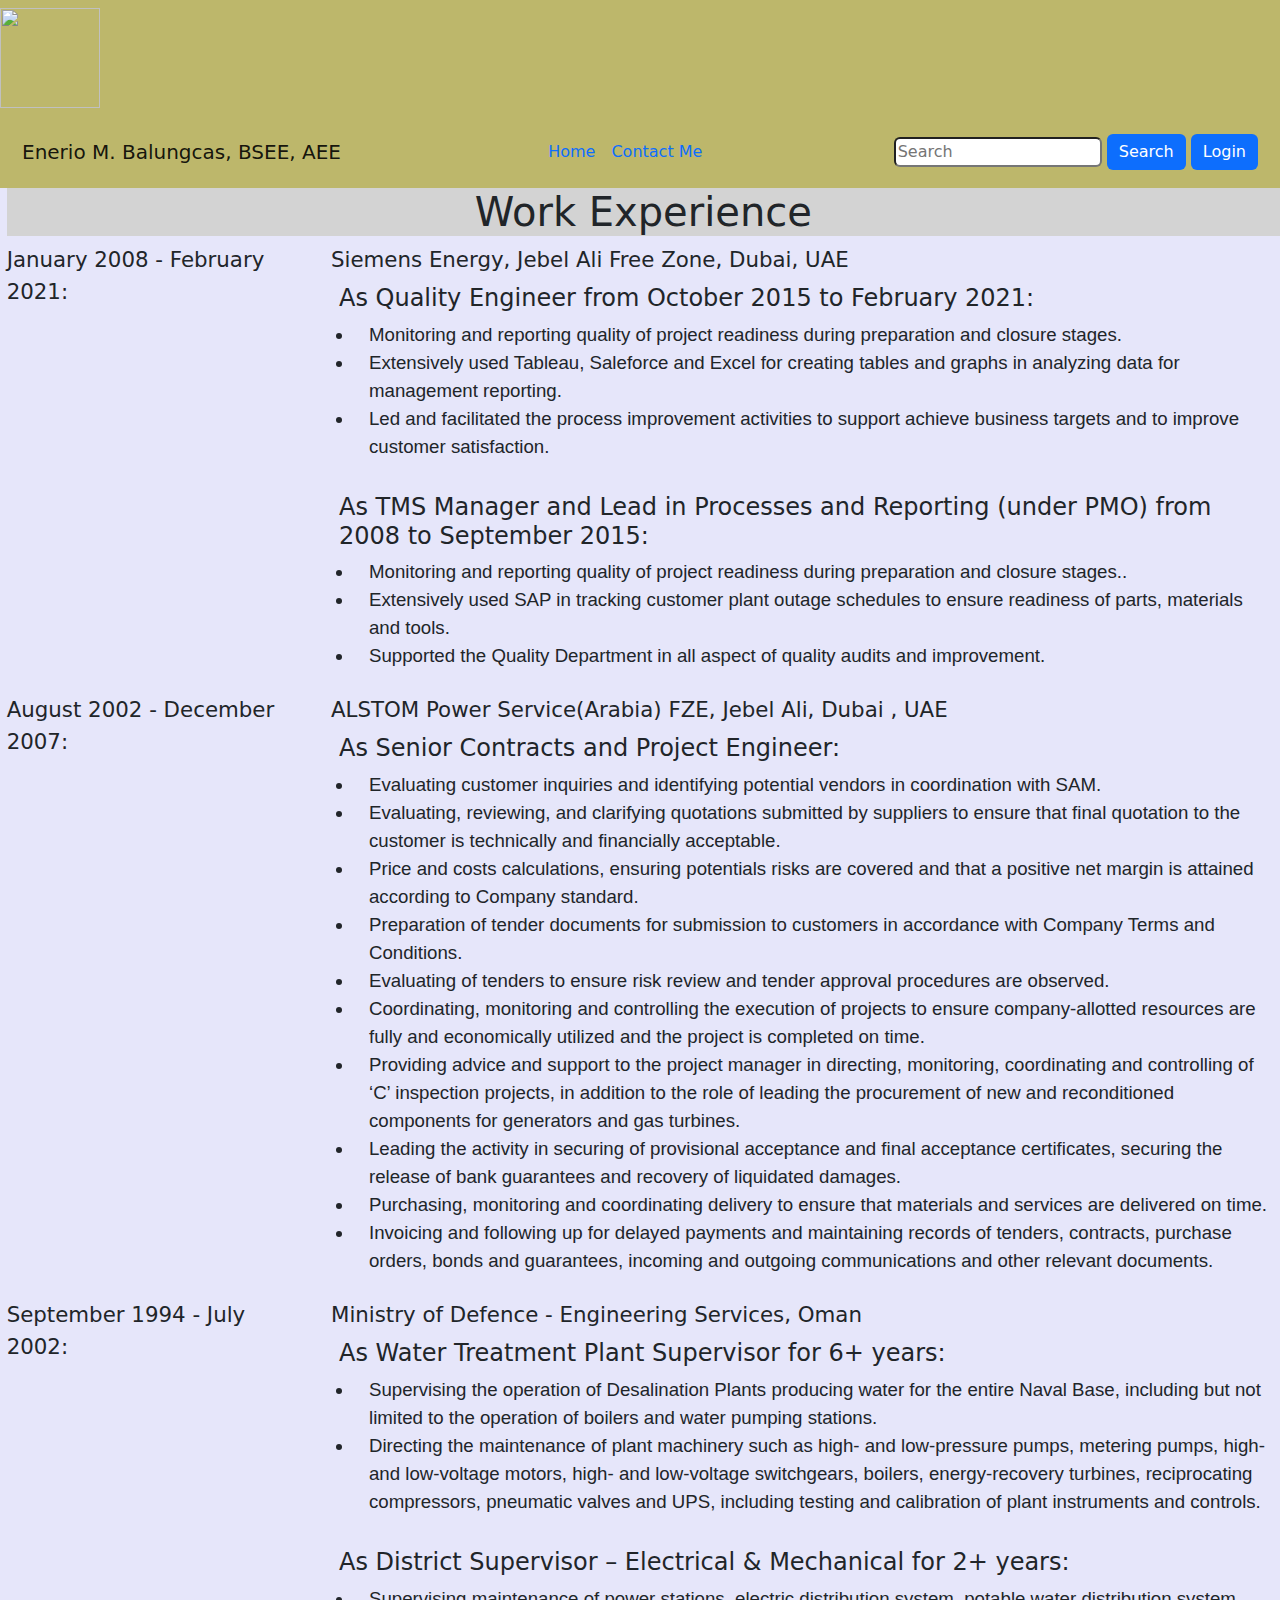
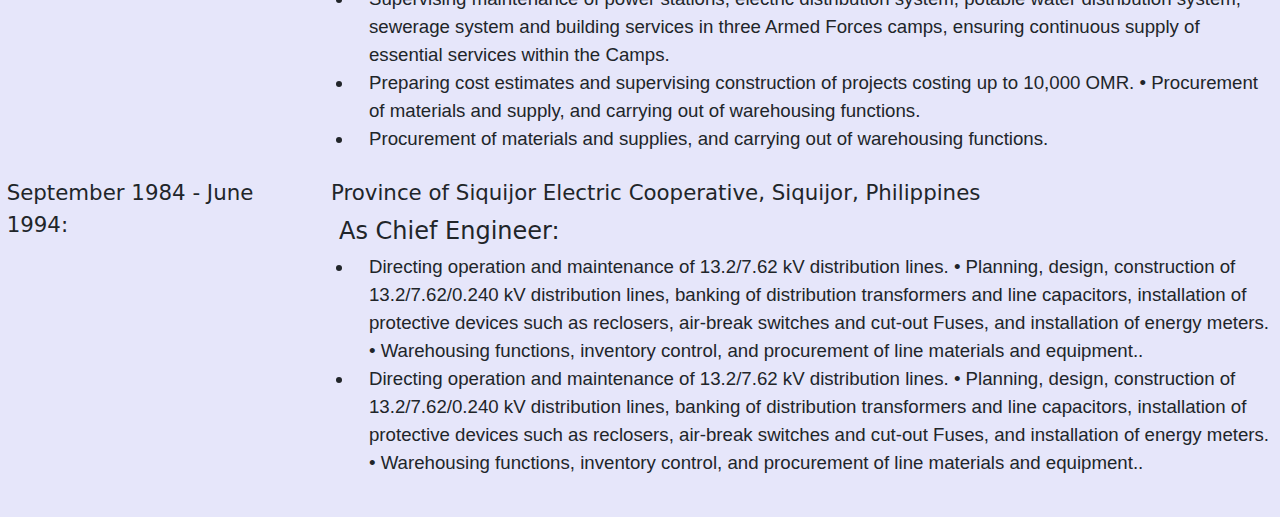
==== WD11_EXERCISE9_Page1.html @ 57a3fbba "Add files via upload" ====
<!DOCTYPE html>
<html lang="en">
<head>
    <meta charset="UTF-8">
    <meta http-equiv="X-UA-Compatible" content="IE=edge">
    <meta name="viewport" content="width=device-width, initial-scale=1.0">
    <title>Enerio Balungcas: Work Experience</title>
    <link rel="stylesheet" href="css/bootstrap.css">
    <link rel="stylesheet" href="cssExercise09.css">
</head>
<body>
    <div class="navbar bg-khaki">
        <img src="img/Me.jpg" style="width: 100px; height: 100px; ">
    </div>
    <div class="bg-khaki sticky-top">
    <nav class="container-fluid navbar navbar-expand-lg bg-transparent">
        <!--Container for Navigation Bar; declare class as container-fluid to fill the whole viewport-->
        <div class="container-fluid d-flex bg-transparent " style="margin: 0 10px;">
            <div class="navbar bg-transparent"> 
                <a class="navbar navbar-brand" href="">Enerio M. Balungcas, BSEE, AEE</a>
            </div>
            <div class=" navbar  bg-transparent d-flex justify-content:space-between">
                <!-- <div class="navbar-nav"> -->
                    <ul class="navbar-nav justify-content:space-between">
                        <!--Main Menu Item 1-->
                        <li class="nav-item">
                            <a class=" nav-link nav" href="WD11_EXERCISE9_BALUNGCAS.html">Home</a>
                        </li>
                         <!--Main Menu Item 2-->
                        <li class="nav-item">
                            <a class="nav-link nav" href="WD11_EXERCISE9_Page2.html" >Contact Me</a>
                        </li>
                    </ul>
               <!--  </div>  -->               
            </div>
            <div class="navbar bg-transparent" style="float:right">
            <form class="form-inline">
                <input class="rounded" type="search" placeholder="Search" aria-label="Search"></input>
                <button class="btn rounded border-0 btn-primary" type="submit" >Search</button>
                <button class="btn rounded border-0 btn-primary">Login</button>
            </form>
            </div>
        </div>
    </nav>
    </div>
    <div style="margin-left:5pt">
        <h1 style="text-align: center; background-color: lightgrey;">Work Experience</h1>
        <div class="table">
            <!--SIEMENS-->
            <div class="row">
                <div class="col-lg-3 timeLine">
                    January 2008 - February 2021:
                </div>
                <div class="col-lg-9 timeLine">
                   Siemens Energy, Jebel Ali Free Zone, Dubai, UAE
                        <ul class="listMargin">
                            <h4>As Quality Engineer from October 2015 to February 2021:</h4>
                            <li>
                                Monitoring and reporting quality of project readiness during preparation and closure stages.
                            </li>
                            <li>
                                Extensively used Tableau, Saleforce and Excel for creating tables and graphs in analyzing data for management reporting.
                            </li>
                            <li>
                                Led and facilitated the process improvement activities to support achieve business targets and to improve customer satisfaction.
                            </li>
                            <br>
                            <h4> As TMS Manager and Lead in Processes and Reporting (under PMO) from 2008 to September 2015:</h4>
                            <li>
                                Monitoring and reporting quality of project readiness during preparation and closure stages..
                            </li>
                            <li>
                                Extensively used SAP in tracking customer plant outage schedules to ensure readiness of parts, materials and tools.
                            </li>
                            <li>
                                Supported the Quality Department in all aspect of quality audits and improvement.
                            </li>
                            
                        </ul>
                
                </div>
            </div>
             <!--ALSTOM-->
            <div class="row">
                <div class="col-lg-3 timeLine">
                    August 2002 - December 2007:
                </div>
                <div class="col-lg-9 timeLine">
                    ALSTOM Power Service(Arabia) FZE, Jebel Ali, Dubai , UAE
                        <ul class="listMargin">
                            <h4>As Senior Contracts and Project Engineer:</h4>
                            <li>
                                Evaluating customer inquiries and identifying potential vendors in coordination with SAM.   
                            </li>
                            <li>
                                Evaluating, reviewing, and clarifying quotations submitted by suppliers to ensure that final quotation to the customer is technically and financially acceptable. 
                            </li>
                            <li>
                                Price and costs calculations, ensuring potentials risks are covered and that a positive net margin is attained according to Company standard.
                            </li>
                            <li>
                                Preparation of tender documents for submission to customers in accordance with Company Terms and Conditions. 
                            </li>
                            <li>
                                Evaluating of tenders to ensure risk review and tender approval procedures are observed. 
                            </li>
                            <li>
                                Coordinating, monitoring and controlling the execution of projects to ensure company-allotted resources are fully and economically utilized and the project is completed on time.
                            </li>
                            <li>
                                Providing advice and support to the project manager in directing, monitoring, coordinating and controlling of ‘C’ inspection projects, in addition to the role of leading the procurement of new and reconditioned components for generators and gas turbines. 
                            </li>
                            <li>
                                Leading the activity in securing of provisional acceptance and final acceptance certificates, securing the release of bank guarantees and recovery of liquidated damages. 
                            </li>
                            <li>
                                Purchasing, monitoring and coordinating delivery to ensure that materials and services are delivered on time.
                            </li>
                            <li>
                                Invoicing and following up for delayed payments and maintaining records of tenders, contracts, purchase orders, bonds and guarantees, incoming and outgoing communications and other relevant documents.
                            </li>
                            
                        </ul>
                
                </div>
            </div>
                 <!--MINISTRY OF DEFENCE-->
            <div class="row">
                <div class="col-lg-3 timeLine">
                    September 1994 - July 2002:
                </div>
                <div class="col-lg-9 timeLine">
                    Ministry of Defence - Engineering Services, Oman 
                        <ul class="listMargin">
                            <h4>As Water Treatment Plant Supervisor for 6+ years:</h4>
                            <li>
                                Supervising the operation of Desalination Plants producing water for the entire Naval Base, including but not limited to the operation of boilers and water pumping stations.
                           </li>
                            <li>
                                Directing the maintenance of plant machinery such as high- and low-pressure pumps, metering pumps, high- and low-voltage motors, high- and low-voltage switchgears, boilers, energy-recovery turbines, reciprocating compressors, pneumatic valves and UPS, including testing and calibration of plant instruments and controls.
                            </li>
                            <br>
                            <h4> As District Supervisor – Electrical & Mechanical for 2+ years:</h4>
                            <li>
                                Supervising maintenance of power stations, electric distribution system, potable water distribution system, sewerage system and building services in three Armed Forces camps, ensuring continuous supply of essential services within the Camps.
                            </li>
                            <li>
                                Preparing cost estimates and supervising construction of projects costing up to 10,000 OMR. • Procurement of materials and supply, and carrying out of warehousing functions.
                            </li>
                            <li>
                                Procurement of materials and supplies, and carrying out of warehousing functions.
                            </li>
  
                        </ul>
                    
                </div>
            </div>
    
             <!--PROSIELCO-->
            <div class="row">
                <div class="col-lg-3 timeLine">
                    September 1984 - June 1994:
                </div>
                <div class="col-lg-9 timeLine">
                    Province of Siquijor Electric Cooperative, Siquijor, Philippines
                        <ul class="listMargin">
                            <h4>As Chief Engineer:</h4>
                            <li>
                                Directing operation and maintenance of 13.2/7.62 kV distribution lines. • Planning, design, construction of 13.2/7.62/0.240 kV distribution lines, banking of distribution transformers and line capacitors, installation of protective devices such as reclosers, air-break switches and cut-out Fuses, and installation of energy meters. • Warehousing functions, inventory control, and procurement of line materials and equipment..
                            </li>
                            <li>
                                Directing operation and maintenance of 13.2/7.62 kV distribution lines. • Planning, design, construction of 13.2/7.62/0.240 kV distribution lines, banking of distribution transformers and line capacitors, installation of protective devices such as reclosers, air-break switches and cut-out Fuses, and installation of energy meters. • Warehousing functions, inventory control, and procurement of line materials and equipment..
                            </li>
                           
                
                </div>
            </div>
            
        </div>
    </div>
 
</body>
</html>
---- cssExercise09.css ----
body{
    background-color: lavender;
    background-repeat: no-repeat;
    background-attachment: fixed;
    background-size: 100%;
}
.sectionHeading {
    font-size:30pt;
    font-family: Arial, Helvetica, sans-serif;
    font-weight: bolder;
    font-style: normal;
}
.subSection {
    height: auto;
    width:100%;
    background-color:rgb(202, 220, 243);
    padding-top: 5px;
    padding-bottom: 5px;
    margin-left: 5px;
}
.subSectionHeading{
    font-family: 'Times New Roman', Times, serif;
    font-size: 24pt;
    margin-left: 10px;
    font-weight: bold;
}
.subSectionData{
    margin-left: 50px;
    font-size: 20pt;
    color: blue;
}
.introduction {
    font-family: cursive;
    font-size: 26px;
    color: rgb(30, 30, 247);
}
.shortProfile{
    font-family:cursive;
    font-size: 18pt;
    color:black;
}
.iconSize{
    width: 20px;
    height: 20px;
}
.shortProfile ul{
    list-style: none;
}
  
.shortProfile ul li::before {
      
    /* \25AA is the CSS Code/unicode for a square */
    content: "\25AA";  
    color: black; 
    display: inline-block; 
    width: 1em;
    margin-left: -0.9em;
    font-weight: bold;
    font-size:2em;
}
.listMargin li{
    margin-left: 15px;
    padding-left: 15px;
    font-size: 14pt;
    font-family:'Segoe UI', Tahoma, Geneva, Verdana, sans-serif;
    font-weight:lighter;

}
.timeLine{
    font-size: 16pt;
}
.formContact{
    text-align: center;
    width: 100%;
    margin: auto;
    display: flex;
    justify-content: center;
    background-color: aliceblue;

}
.formSize{
    height: 600px;
    width: 800px;
}

#footer{
 
    width: 100%;
    height:80px;
    margin-left: 5px;
    background-color: black;
    color: white;
}
#linkImageDimension{
    width: 50px;
    height: 40px;
}
.bg-khaki{
    background-color: darkkhaki;
}
.modalBackdrop{
    background: url("img/stopIcon.jfif");
    background-repeat: no-repeat;
 }
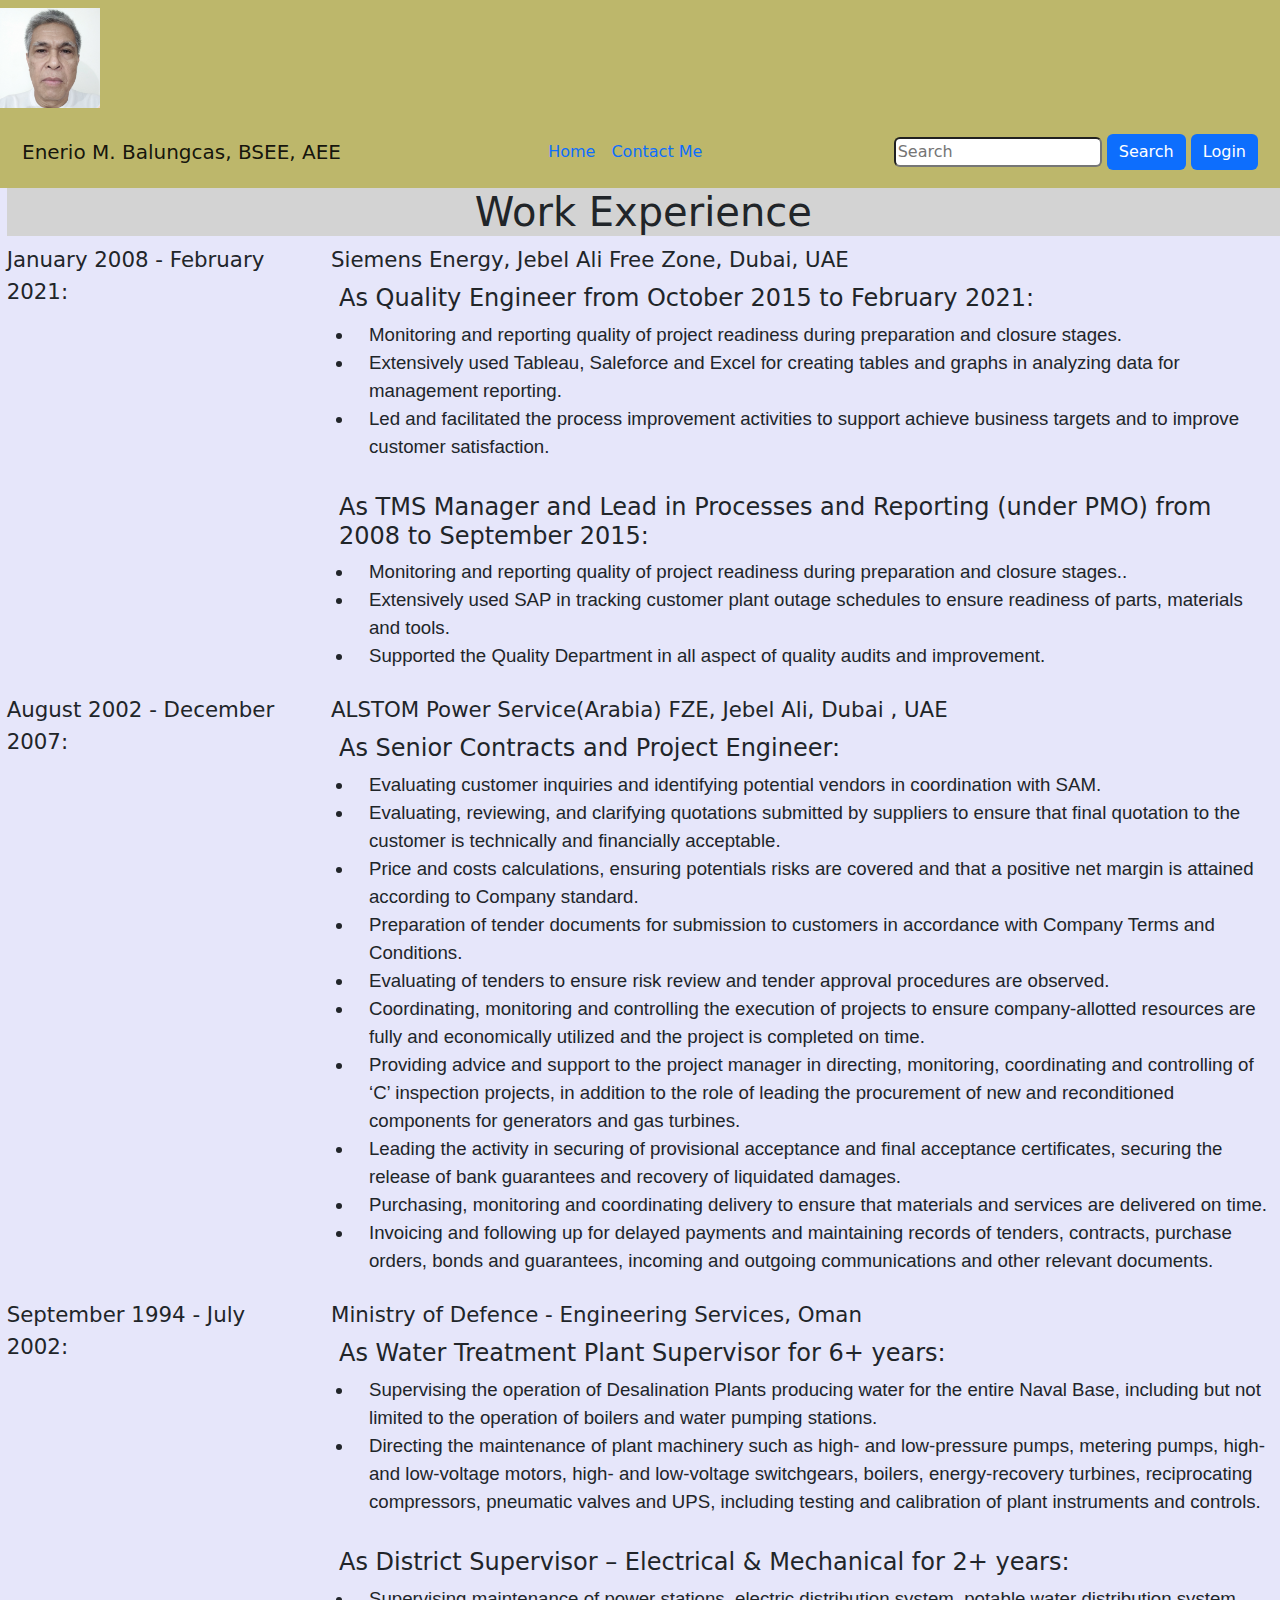
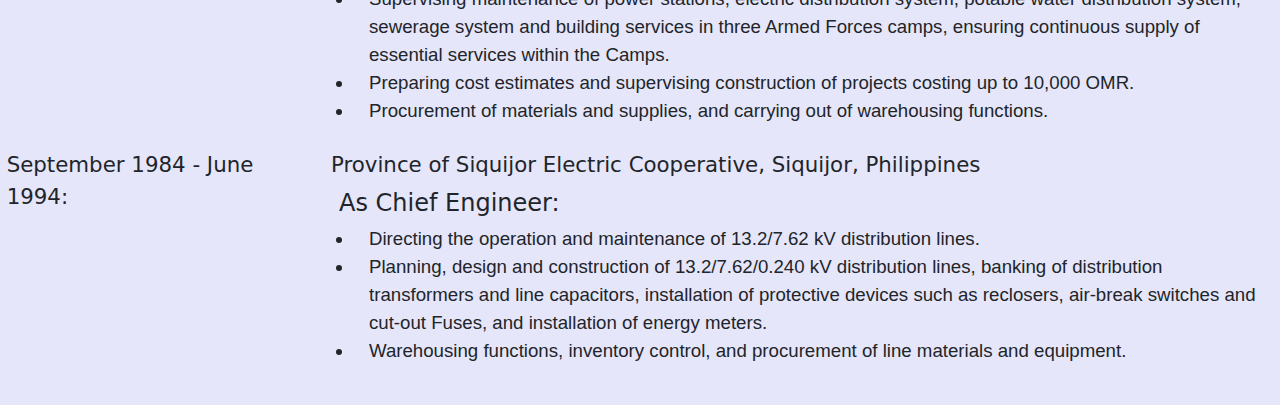
==== commit f32f5acd: "Add files via upload" ====
--- a/WD11_EXERCISE9_Page1.html
+++ b/WD11_EXERCISE9_Page1.html
@@ -145,7 +145,7 @@
                                 Supervising maintenance of power stations, electric distribution system, potable water distribution system, sewerage system and building services in three Armed Forces camps, ensuring continuous supply of essential services within the Camps.
                             </li>
                             <li>
-                                Preparing cost estimates and supervising construction of projects costing up to 10,000 OMR. • Procurement of materials and supply, and carrying out of warehousing functions.
+                                Preparing cost estimates and supervising construction of projects costing up to 10,000 OMR.
                             </li>
                             <li>
                                 Procurement of materials and supplies, and carrying out of warehousing functions.
@@ -166,12 +166,15 @@
                         <ul class="listMargin">
                             <h4>As Chief Engineer:</h4>
                             <li>
-                                Directing operation and maintenance of 13.2/7.62 kV distribution lines. • Planning, design, construction of 13.2/7.62/0.240 kV distribution lines, banking of distribution transformers and line capacitors, installation of protective devices such as reclosers, air-break switches and cut-out Fuses, and installation of energy meters. • Warehousing functions, inventory control, and procurement of line materials and equipment..
+                                Directing the operation and maintenance of 13.2/7.62 kV distribution lines.
                             </li>
                             <li>
-                                Directing operation and maintenance of 13.2/7.62 kV distribution lines. • Planning, design, construction of 13.2/7.62/0.240 kV distribution lines, banking of distribution transformers and line capacitors, installation of protective devices such as reclosers, air-break switches and cut-out Fuses, and installation of energy meters. • Warehousing functions, inventory control, and procurement of line materials and equipment..
+                                Planning, design and construction of 13.2/7.62/0.240 kV distribution lines, banking of distribution transformers and line capacitors, installation of protective devices such as reclosers, air-break switches and cut-out Fuses, and installation of energy meters.
                             </li>
-                           
+                            <li>
+                                Warehousing functions, inventory control, and procurement of line materials and equipment.
+                            </li>
+                        </ul>  
                 
                 </div>
             </div>
